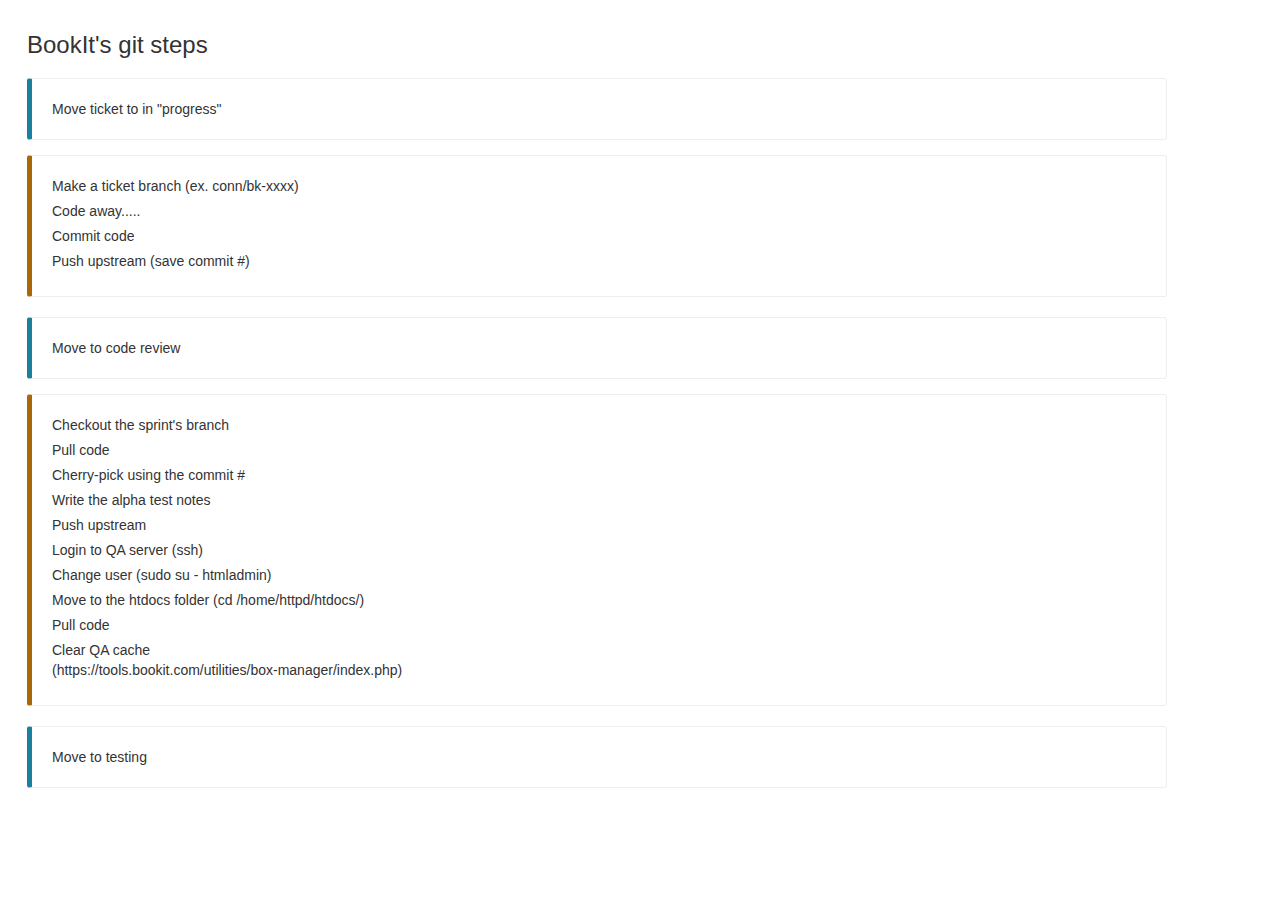
==== popup.html @ b6a2b2f3 "first commit" ====
﻿<!DOCTYPE html>
<html>
    <head>
        <link rel="stylesheet" href="css/bootstrap.min.css">
        <link rel="stylesheet" href="css/main.css">
    </head>
    <body id="popup">
        <div>
            <div class="container">
                <h3>BookIt's git steps</h3>
                <div>
                    <p class="bs-callout bs-callout-info">Move ticket to in "progress"</p>
                    <ul class="bs-callout bs-callout-warning">
                        <li>Make a ticket branch (ex. conn/bk-xxxx)</li>
                        <li>Code away.....</li>
                        <li>Commit code</li>
                        <li>Push upstream (save commit #)</li>
                    </ul>
                </div>
                <div>
                    <p class="bs-callout bs-callout-info">Move to code review</p>
                    <ul class="bs-callout bs-callout-warning">
                        <li>Checkout the sprint's branch</li>
                        <li>Pull code</li>
                        <li>Cherry-pick using the commit #</li>
                        <li>Write the alpha test notes</li>
                        <li>Push upstream</li>
                        <li>Login to QA server (ssh)</li>
                        <li>Change user (sudo su - htmladmin)</li>
                        <li>Move to the htdocs folder (cd /home/httpd/htdocs/)</li>
                        <li>Pull code</li>
                        <li>Clear QA cache <br/>(https://tools.bookit.com/utilities/box-manager/index.php)</li>
                    </ul>
                </div>
                <div>
                    <p class="bs-callout bs-callout-info">Move to testing</p>
                </div>
            </div>
        </div>
    </body>
</html>
---- css/main.css ----
body {
  font-family: Helvetica, sans-serif;
}

#popup {
  min-width: 500px;
  width: 500px;
  min-height: 10px;
  height: 300px;
  margin: 12px;
  -webkit-user-select: none;
  -moz-user-select: none;
  -ms-user-select: none;
  user-select: none;
}

.bs-callout {
    padding: 20px;
    margin: 20px 0;
    border: 1px solid #eee;
    border-left-width: 5px;
    border-radius: 3px
}

.bs-callout li {
    margin-top: 0;
    margin-bottom: 5px;
    list-style-type: none;
}

.bs-callout h4 {
    margin-top: 0;
    margin-bottom: 5px
}

.bs-callout p:last-child {
    margin-bottom: 0
}

.bs-callout code {
    border-radius: 3px
}

.bs-callout+.bs-callout {
    margin-top: -5px
}

.bs-callout-danger {
    border-left-color: #ce4844
}

.bs-callout-danger h4 {
    color: #ce4844
}

.bs-callout-warning {
    border-left-color: #aa6708
}

.bs-callout-warning h4 {
    color: #aa6708
}

.bs-callout-info {
    border-left-color: #1b809e
}

.bs-callout-info h4 {
    color: #1b809e
}
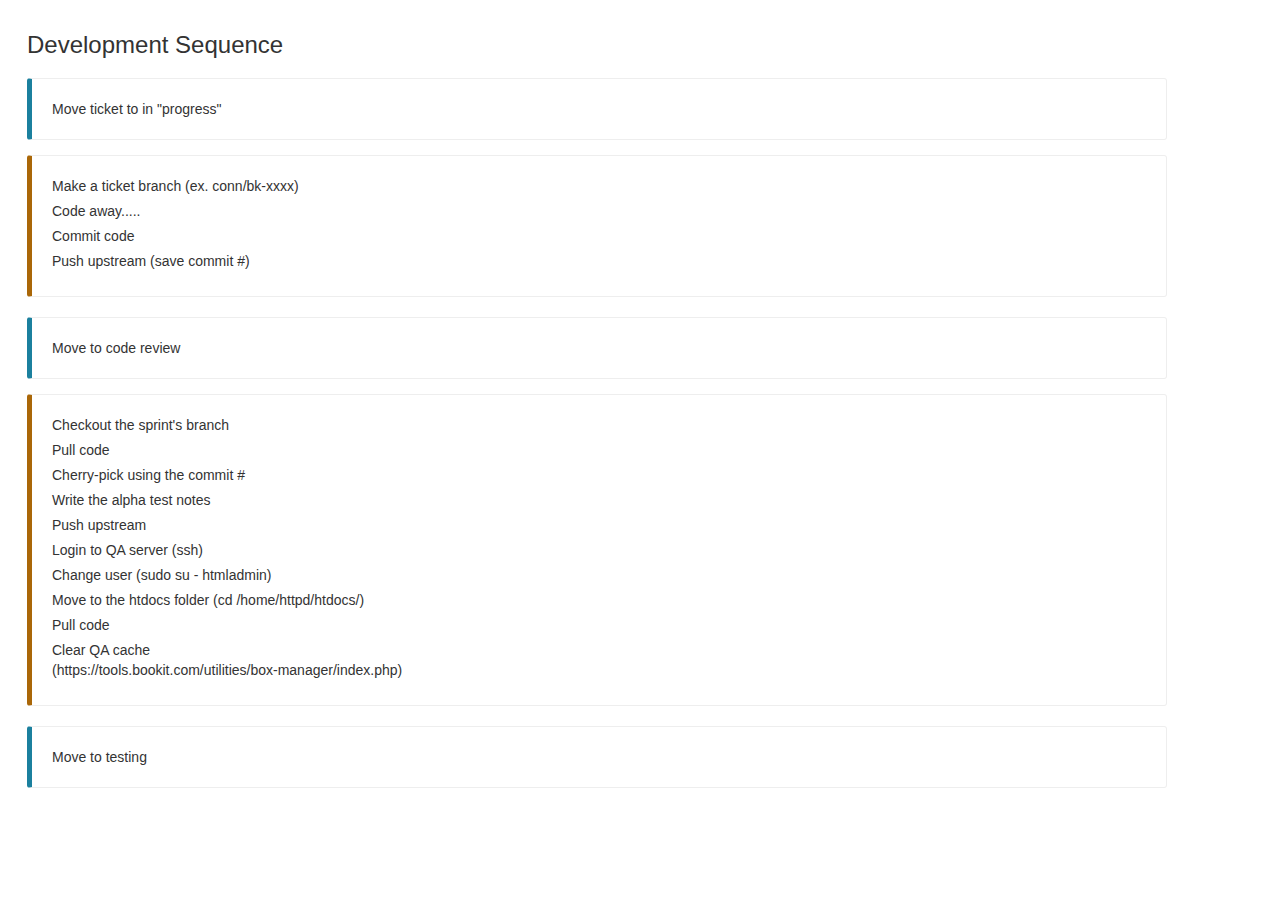
==== commit 3489b061: "changed page title" ====
--- a/popup.html
+++ b/popup.html
@@ -7,7 +7,7 @@
     <body id="popup">
         <div>
             <div class="container">
-                <h3>BookIt's git steps</h3>
+                <h3>Development Sequence</h3>
                 <div>
                     <p class="bs-callout bs-callout-info">Move ticket to in "progress"</p>
                     <ul class="bs-callout bs-callout-warning">
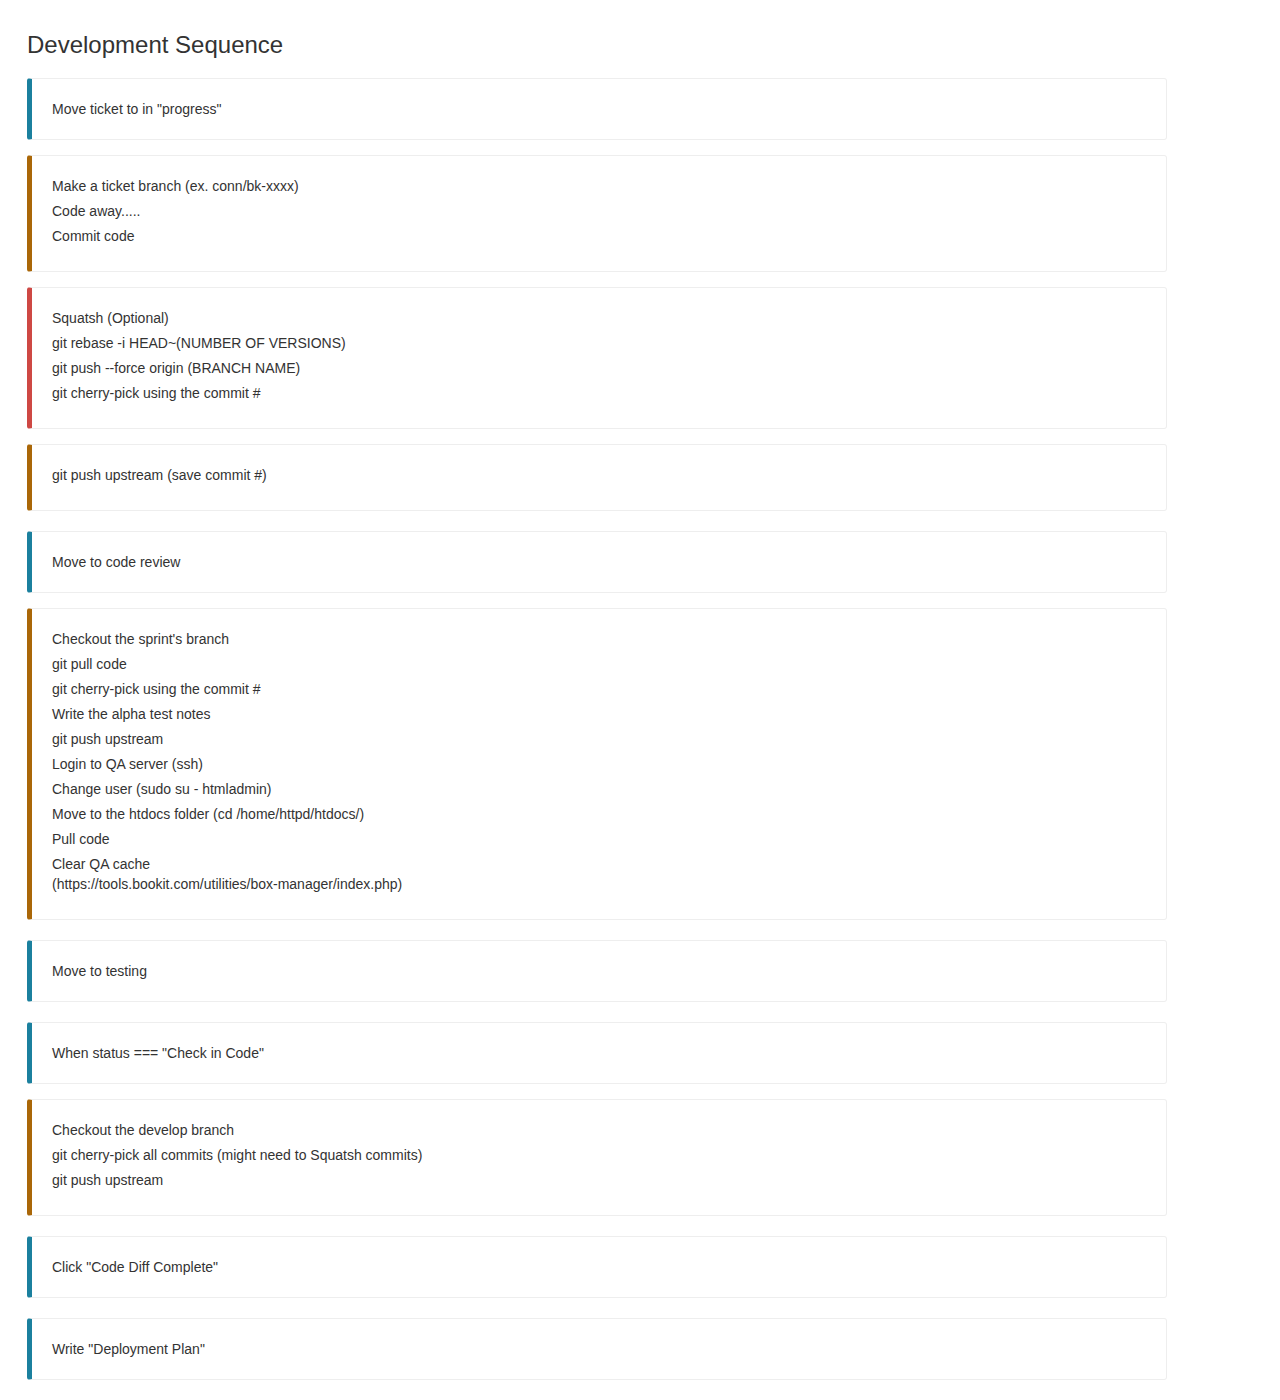
==== commit 947f1e7f: "fixed spelling" ====
--- a/popup.html
+++ b/popup.html
@@ -14,17 +14,25 @@
                         <li>Make a ticket branch (ex. conn/bk-xxxx)</li>
                         <li>Code away.....</li>
                         <li>Commit code</li>
-                        <li>Push upstream (save commit #)</li>
+		    </ul>
+		    <ul class="bs-callout bs-callout-danger">
+			<li>Squatsh (Optional)</li>
+			<li>git rebase -i HEAD~(NUMBER OF VERSIONS)</li>
+			<li>git push --force origin (BRANCH NAME)</li>
+			<li>git cherry-pick using the commit #</li>
+		    </ul>
+		    <ul class="bs-callout bs-callout-warning">
+			<li>git push upstream (save commit #)</li>
                     </ul>
                 </div>
                 <div>
                     <p class="bs-callout bs-callout-info">Move to code review</p>
                     <ul class="bs-callout bs-callout-warning">
                         <li>Checkout the sprint's branch</li>
-                        <li>Pull code</li>
-                        <li>Cherry-pick using the commit #</li>
+                        <li>git pull code</li>
+                        <li>git cherry-pick using the commit #</li>
                         <li>Write the alpha test notes</li>
-                        <li>Push upstream</li>
+                        <li>git push upstream</li>
                         <li>Login to QA server (ssh)</li>
                         <li>Change user (sudo su - htmladmin)</li>
                         <li>Move to the htdocs folder (cd /home/httpd/htdocs/)</li>
@@ -35,7 +43,21 @@
                 <div>
                     <p class="bs-callout bs-callout-info">Move to testing</p>
                 </div>
+                <div>
+                    <p class="bs-callout bs-callout-info">When status === "Check in Code"</p>
+		    <ul class="bs-callout bs-callout-warning">
+                        <li>Checkout the develop branch</li>
+                        <li>git cherry-pick all commits (might need to Squatsh commits)</li>
+                        <li>git push upstream</li>
+                    </ul>
+                </div>
+		<div>
+                    <p class="bs-callout bs-callout-info">Click "Code Diff Complete"</p>
+                </div>
+		<div>
+                    <p class="bs-callout bs-callout-info">Write "Deployment Plan"</p>
+                </div>
             </div>
         </div>
     </body>
-</html>+</html>
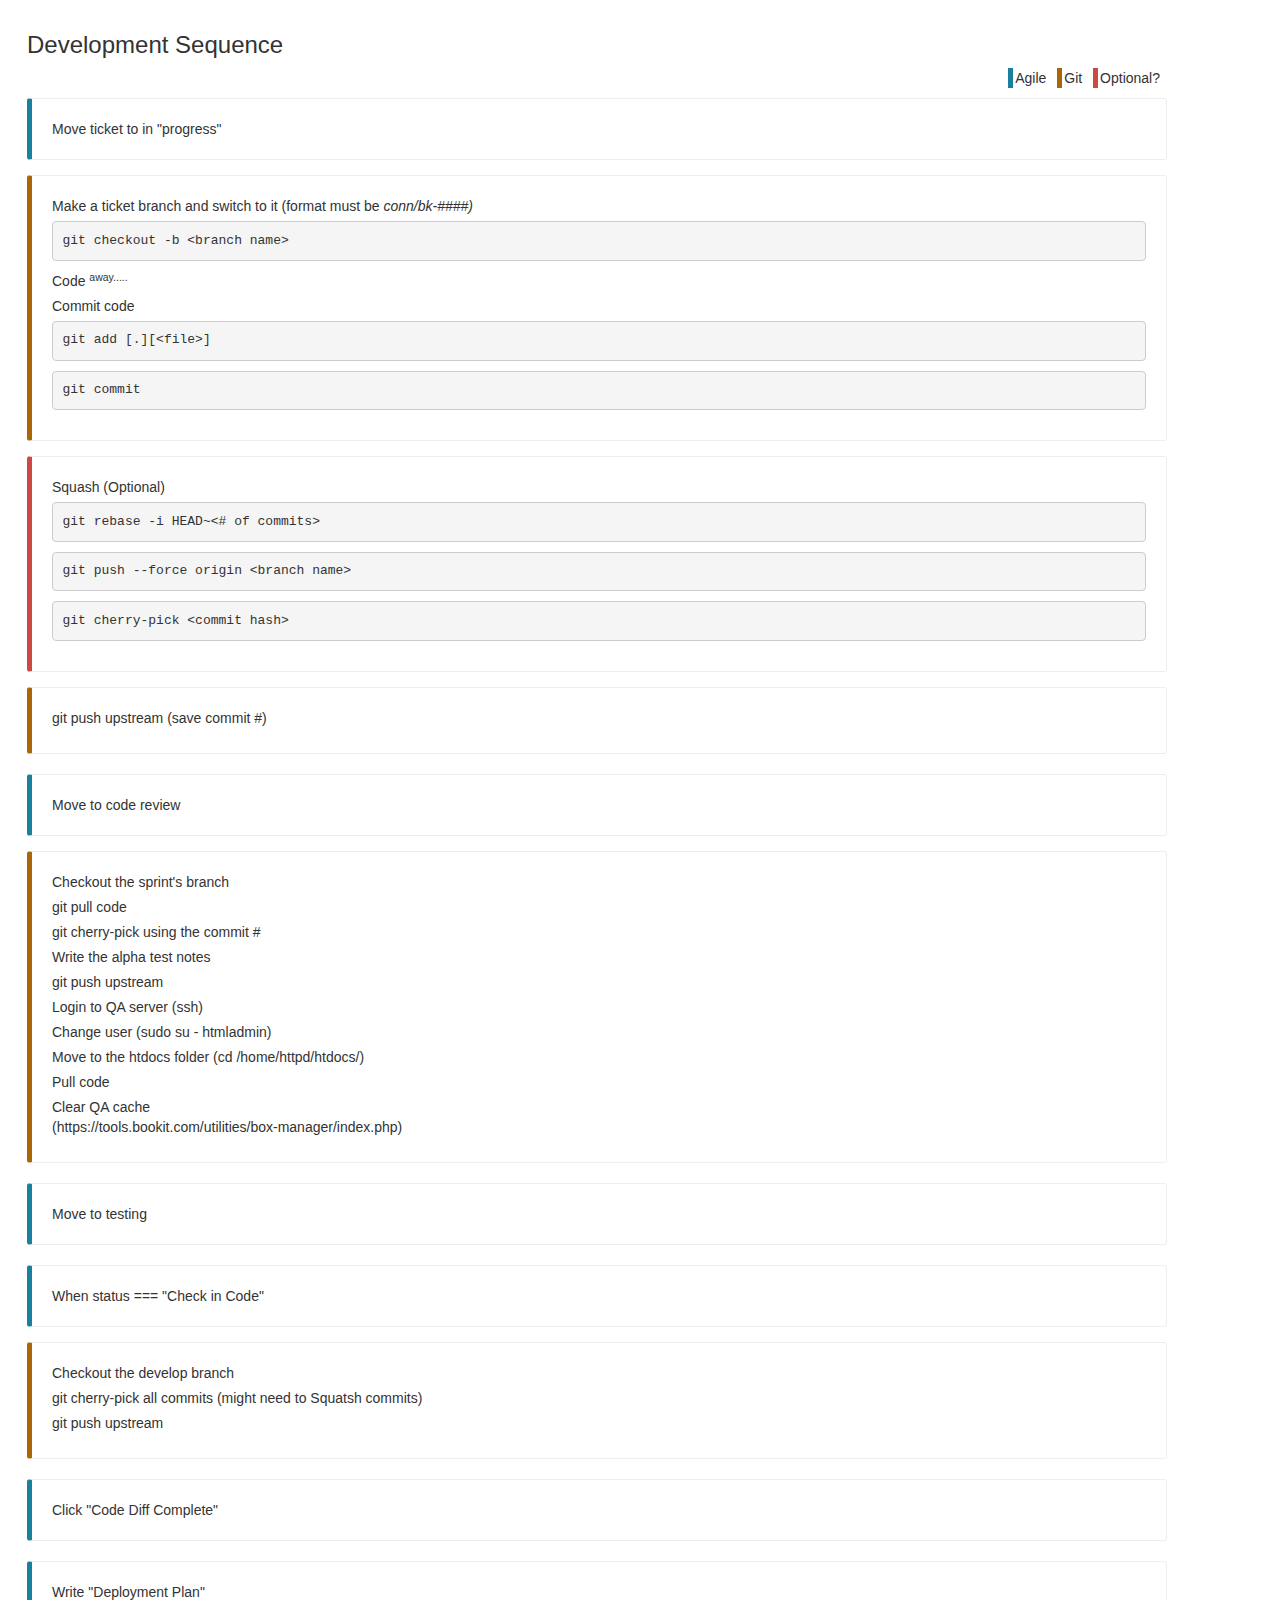
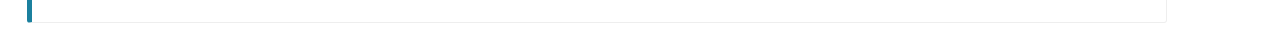
==== commit 6b8f5aa6: "Adds new stylings and color descriptions" ====
--- a/popup.html
+++ b/popup.html
@@ -1,63 +1,82 @@
 ﻿<!DOCTYPE html>
 <html>
-    <head>
-        <link rel="stylesheet" href="css/bootstrap.min.css">
-        <link rel="stylesheet" href="css/main.css">
-    </head>
-    <body id="popup">
-        <div>
-            <div class="container">
-                <h3>Development Sequence</h3>
-                <div>
-                    <p class="bs-callout bs-callout-info">Move ticket to in "progress"</p>
-                    <ul class="bs-callout bs-callout-warning">
-                        <li>Make a ticket branch (ex. conn/bk-xxxx)</li>
-                        <li>Code away.....</li>
-                        <li>Commit code</li>
-		    </ul>
-		    <ul class="bs-callout bs-callout-danger">
-			<li>Squatsh (Optional)</li>
-			<li>git rebase -i HEAD~(NUMBER OF VERSIONS)</li>
-			<li>git push --force origin (BRANCH NAME)</li>
-			<li>git cherry-pick using the commit #</li>
-		    </ul>
-		    <ul class="bs-callout bs-callout-warning">
-			<li>git push upstream (save commit #)</li>
-                    </ul>
-                </div>
-                <div>
-                    <p class="bs-callout bs-callout-info">Move to code review</p>
-                    <ul class="bs-callout bs-callout-warning">
-                        <li>Checkout the sprint's branch</li>
-                        <li>git pull code</li>
-                        <li>git cherry-pick using the commit #</li>
-                        <li>Write the alpha test notes</li>
-                        <li>git push upstream</li>
-                        <li>Login to QA server (ssh)</li>
-                        <li>Change user (sudo su - htmladmin)</li>
-                        <li>Move to the htdocs folder (cd /home/httpd/htdocs/)</li>
-                        <li>Pull code</li>
-                        <li>Clear QA cache <br/>(https://tools.bookit.com/utilities/box-manager/index.php)</li>
-                    </ul>
-                </div>
-                <div>
-                    <p class="bs-callout bs-callout-info">Move to testing</p>
-                </div>
-                <div>
-                    <p class="bs-callout bs-callout-info">When status === "Check in Code"</p>
-		    <ul class="bs-callout bs-callout-warning">
-                        <li>Checkout the develop branch</li>
-                        <li>git cherry-pick all commits (might need to Squatsh commits)</li>
-                        <li>git push upstream</li>
-                    </ul>
-                </div>
+	<head>
+		<link rel="stylesheet" href="css/bootstrap.min.css">
+		<link rel="stylesheet" href="css/main.css">
+	</head>
+	<body id="popup">
 		<div>
-                    <p class="bs-callout bs-callout-info">Click "Code Diff Complete"</p>
-                </div>
-		<div>
-                    <p class="bs-callout bs-callout-info">Write "Deployment Plan"</p>
-                </div>
-            </div>
-        </div>
-    </body>
+			<div class="container">
+				<h3 class="title">Development Sequence</h3>
+				<div class="colorDesc">
+					<div class="shapeDiv">
+						<div class="rectangle-info"></div>
+						<p class="shapeDesc">Agile</p>
+					</div>
+					<div class="shapeDiv">
+						<div class="rectangle-warning"></div>
+						<p class="shapeDesc">Git</p>
+					</div>
+					<div class="shapeDiv">
+						<div class="rectangle-danger"></div>
+						<p class="shapeDesc">Optional?</p>
+					</div>
+				</div>
+				<div class="stepsContainer">
+					<div>
+						<p class="bs-callout bs-callout-info">Move ticket to in "progress"</p>
+						<ul class="bs-callout bs-callout-warning">
+							<li>Make a ticket branch and switch to it (format must be <i>conn/bk-####)</i></li>
+							<li><pre>git checkout -b &lt;branch name&gt;</pre></li>
+							<li>Code <sup>away.....</sup></li>
+							<li>Commit code</li>
+							<li><pre>git add [.][&lt;file&gt;]</pre></li>
+							<li><pre>git commit</pre></li>
+						</ul>
+						<ul class="bs-callout bs-callout-danger">
+							<li>Squash (Optional)</li>
+							<li><pre>git rebase -i HEAD~&lt;# of commits&gt;</pre></li>
+							<li><pre>git push --force origin &lt;branch name&gt;</pre></li>
+							<li><pre>git cherry-pick &lt;commit hash&gt;</pre></li>
+						</ul>
+						<ul class="bs-callout bs-callout-warning">
+							<li>git push upstream (save commit #)</li>
+						</ul>
+					</div>
+					<div>
+						<p class="bs-callout bs-callout-info">Move to code review</p>
+						<ul class="bs-callout bs-callout-warning">
+							<li>Checkout the sprint's branch</li>
+							<li>git pull code</li>
+							<li>git cherry-pick using the commit #</li>
+							<li>Write the alpha test notes</li>
+							<li>git push upstream</li>
+							<li>Login to QA server (ssh)</li>
+							<li>Change user (sudo su - htmladmin)</li>
+							<li>Move to the htdocs folder (cd /home/httpd/htdocs/)</li>
+							<li>Pull code</li>
+							<li>Clear QA cache <br/>(https://tools.bookit.com/utilities/box-manager/index.php)</li>
+						</ul>
+					</div>
+					<div>
+						<p class="bs-callout bs-callout-info">Move to testing</p>
+					</div>
+					<div>
+						<p class="bs-callout bs-callout-info">When status === "Check in Code"</p>
+						<ul class="bs-callout bs-callout-warning">
+							<li>Checkout the develop branch</li>
+							<li>git cherry-pick all commits (might need to Squatsh commits)</li>
+							<li>git push upstream</li>
+						</ul>
+					</div>
+					<div>
+						<p class="bs-callout bs-callout-info">Click "Code Diff Complete"</p>
+					</div>
+					<div>
+						<p class="bs-callout bs-callout-info">Write "Deployment Plan"</p>
+					</div>
+				</div>
+			</div>
+		</div>
+	</body>
 </html>
--- a/css/main.css
+++ b/css/main.css
@@ -69,3 +69,44 @@
     color: #1b809e
 }
 
+.title {}
+
+.colorDesc {
+	float: right;
+}
+
+/* TODO: Shapes namespace here */
+.shapeDiv {
+	margin-right: 7px;
+	display: inline-block;
+}
+	p.shapeDesc {
+		display: inline-block;
+	}
+	/* TODO: Rectangles inheritance, change colors */
+	.rectangle-info {
+		height: 20px;
+		width: 5px;
+		background-color: #1b809e;
+		float: left;
+		margin-right: 2px;
+	}
+	.rectangle-warning {
+		height: 20px;
+		width: 5px;
+		background-color: #aa6708;
+		float: left;
+		margin-right: 2px;
+	}
+	.rectangle-danger {
+		height: 20px;
+		width: 5px;
+		background-color: #ce4844;
+		float: left;
+		margin-right: 2px;
+	}
+
+.stepsContainer {
+	clear: both;
+}
+
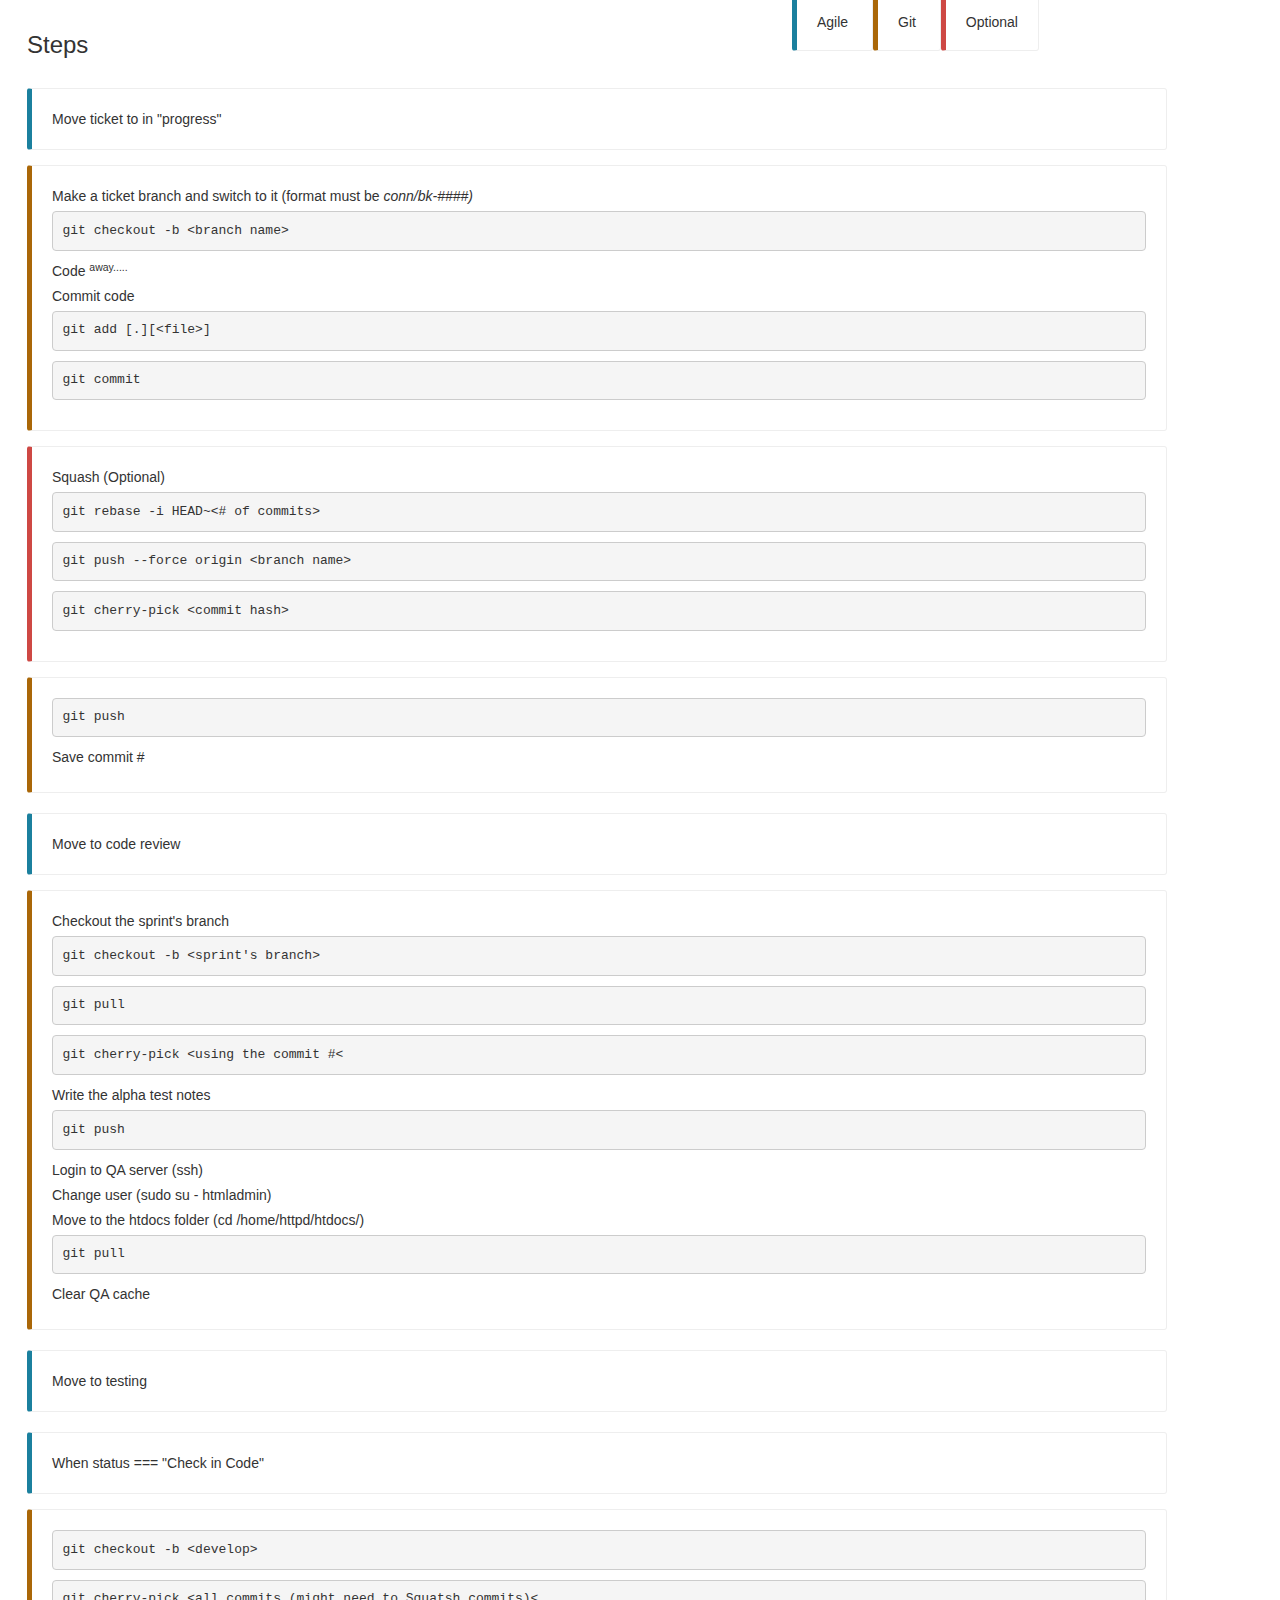
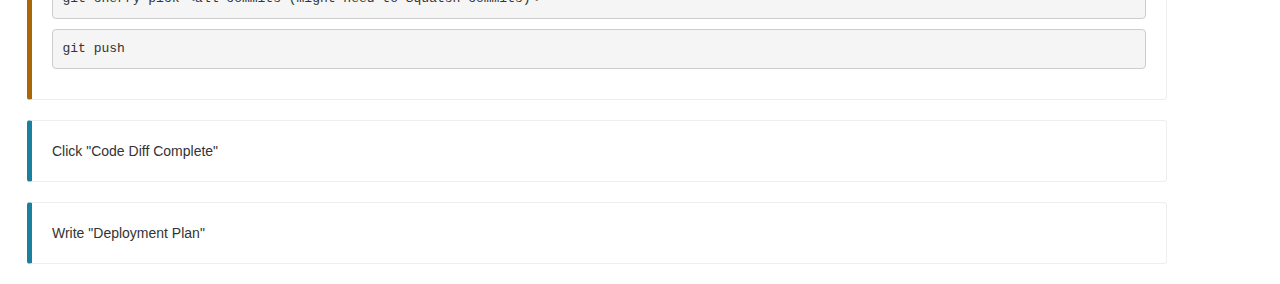
==== commit bd31983d: "fixed format" ====
--- a/popup.html
+++ b/popup.html
@@ -1,4 +1,4 @@
-﻿<!DOCTYPE html>
+<!DOCTYPE html>
 <html>
 	<head>
 		<link rel="stylesheet" href="css/bootstrap.min.css">
@@ -7,21 +7,24 @@
 	<body id="popup">
 		<div>
 			<div class="container">
-				<h3 class="title">Development Sequence</h3>
-				<div class="colorDesc">
-					<div class="shapeDiv">
-						<div class="rectangle-info"></div>
-						<p class="shapeDesc">Agile</p>
-					</div>
-					<div class="shapeDiv">
-						<div class="rectangle-warning"></div>
-						<p class="shapeDesc">Git</p>
-					</div>
-					<div class="shapeDiv">
-						<div class="rectangle-danger"></div>
-						<p class="shapeDesc">Optional?</p>
-					</div>
-				</div>
+                <div class="row">
+                    <div class="col-md-8 col-sd-8">
+                        <h3 class="title">Steps</h3>
+                    </div>
+                    <div class="col-md-4 col-sd-4">
+                        <div class="row">
+                            <spam class="col-sd-4 bs-callout bs-callout-info">
+                                Agile
+                            </spam>
+                            <spam class="col-sd-4 bs-callout bs-callout-warning">
+                                Git
+                            </spam>
+                            <spam class="col-sd-4 bs-callout bs-callout-danger">
+                                Optional
+                            </spam>
+                        </div>
+                    </div>
+                </div>
 				<div class="stepsContainer">
 					<div>
 						<p class="bs-callout bs-callout-info">Move ticket to in "progress"</p>
@@ -40,22 +43,24 @@
 							<li><pre>git cherry-pick &lt;commit hash&gt;</pre></li>
 						</ul>
 						<ul class="bs-callout bs-callout-warning">
-							<li>git push upstream (save commit #)</li>
+                            <li><pre>git push</pre></li>
+							<li>Save commit #</li>
 						</ul>
 					</div>
 					<div>
 						<p class="bs-callout bs-callout-info">Move to code review</p>
 						<ul class="bs-callout bs-callout-warning">
 							<li>Checkout the sprint's branch</li>
-							<li>git pull code</li>
-							<li>git cherry-pick using the commit #</li>
+                            <li><pre>git checkout -b &lt;sprint's branch&gt;</pre></li>
+                            <li><pre>git pull</pre></li>
+                            <li><pre>git cherry-pick &lt;using the commit #&lt;</pre></li>
 							<li>Write the alpha test notes</li>
-							<li>git push upstream</li>
+                            <li><pre>git push</pre></li>
 							<li>Login to QA server (ssh)</li>
 							<li>Change user (sudo su - htmladmin)</li>
 							<li>Move to the htdocs folder (cd /home/httpd/htdocs/)</li>
-							<li>Pull code</li>
-							<li>Clear QA cache <br/>(https://tools.bookit.com/utilities/box-manager/index.php)</li>
+							<li><pre>git pull</pre></li>
+                            <li>Clear QA cache</li>
 						</ul>
 					</div>
 					<div>
@@ -64,9 +69,9 @@
 					<div>
 						<p class="bs-callout bs-callout-info">When status === "Check in Code"</p>
 						<ul class="bs-callout bs-callout-warning">
-							<li>Checkout the develop branch</li>
-							<li>git cherry-pick all commits (might need to Squatsh commits)</li>
-							<li>git push upstream</li>
+							<li><pre>git checkout -b &lt;develop&gt;</pre></li>
+                            <li><pre>git cherry-pick &lt;all commits (might need to Squatsh commits)&lt;</pre></li>
+                            <li><pre>git push</pre></li>
 						</ul>
 					</div>
 					<div>
@@ -79,4 +84,4 @@
 			</div>
 		</div>
 	</body>
-</html>
+</html>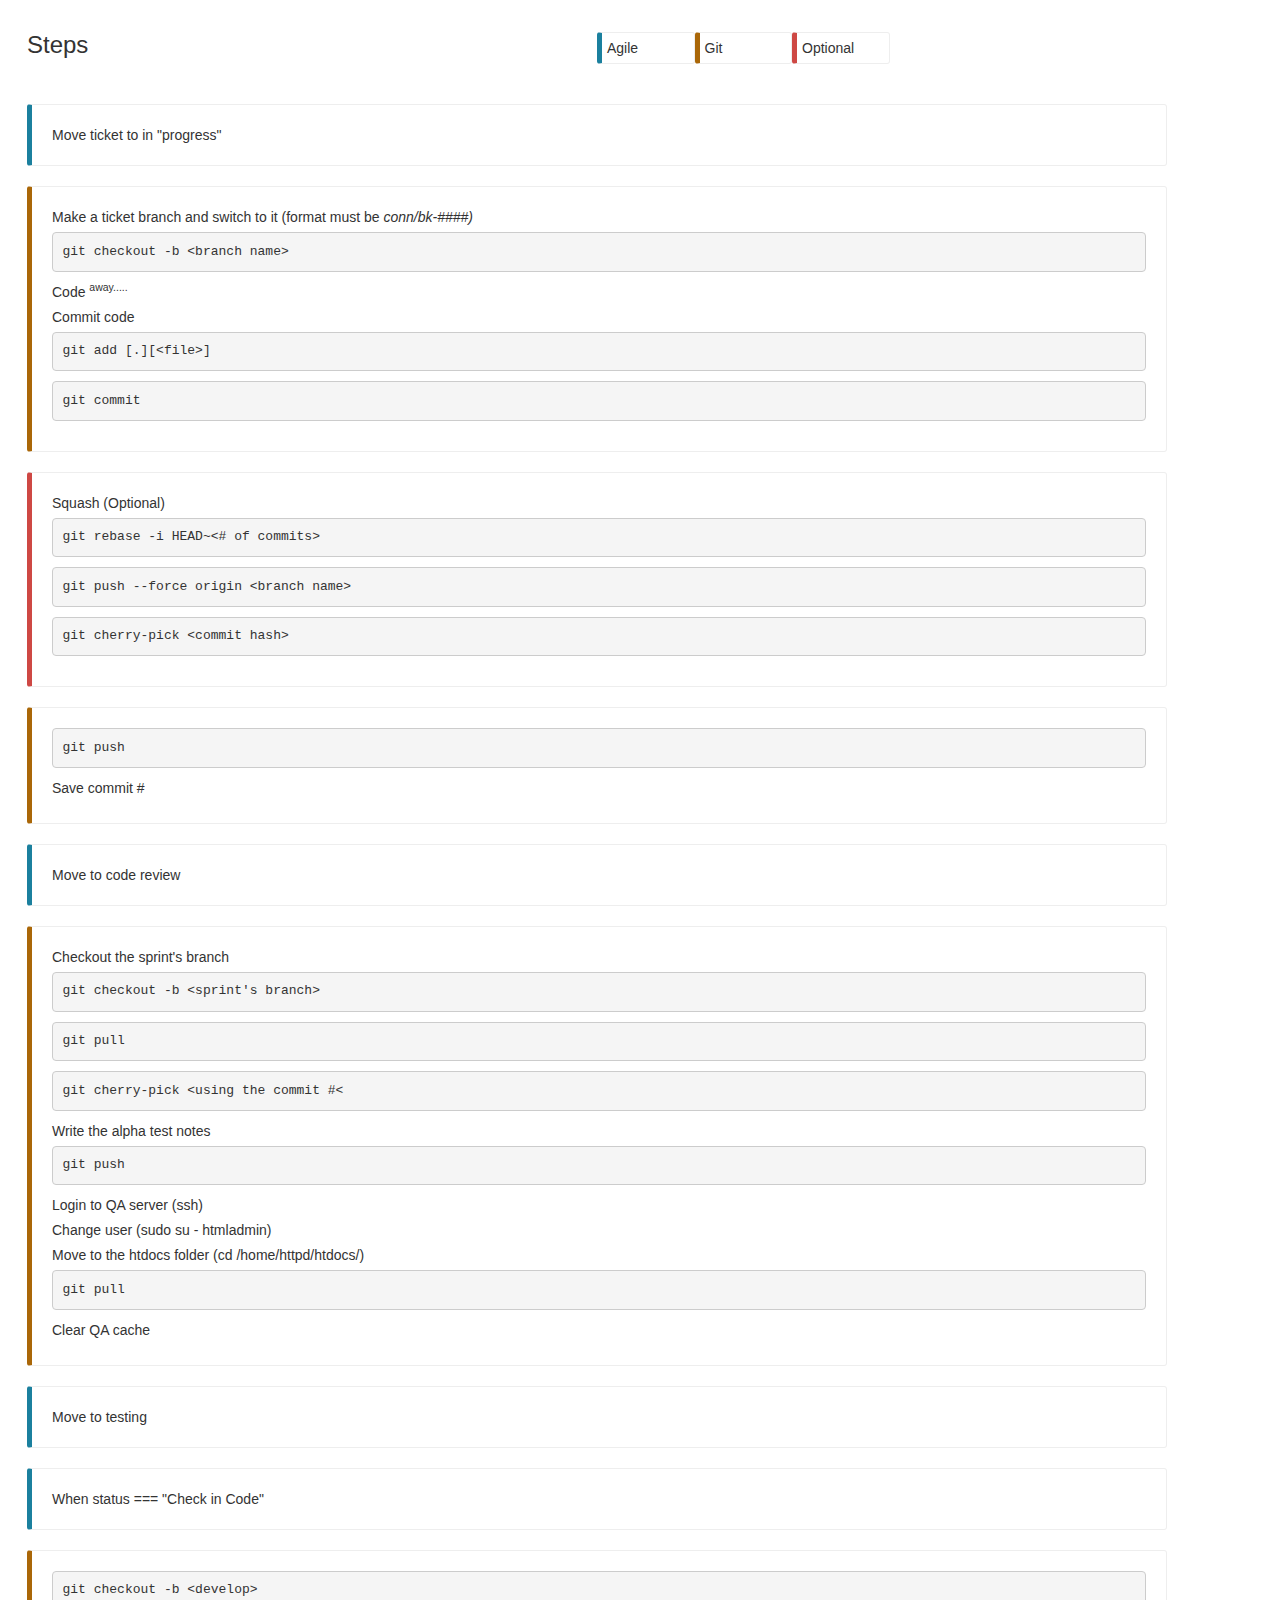
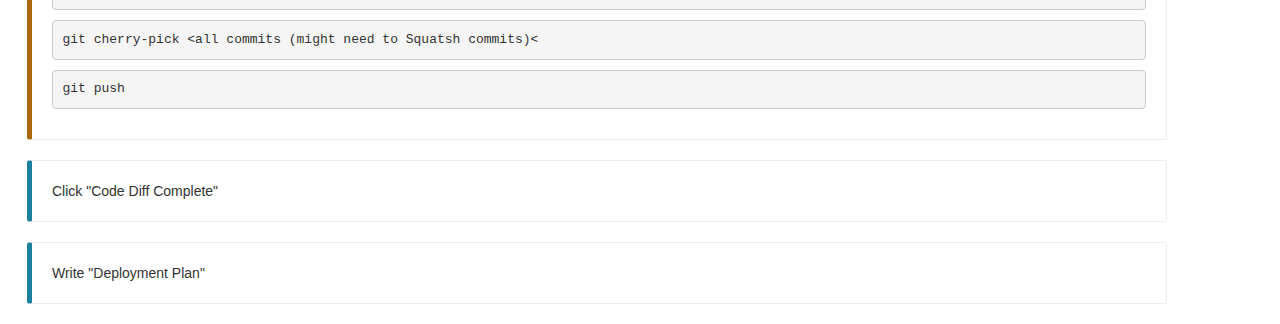
==== commit 3afcaa6a: "working on the style" ====
--- a/popup.html
+++ b/popup.html
@@ -8,18 +8,18 @@
 		<div>
 			<div class="container">
                 <div class="row">
-                    <div class="col-md-8 col-sd-8">
+                    <div class="col-md-6 col-xs-6">
                         <h3 class="title">Steps</h3>
                     </div>
-                    <div class="col-md-4 col-sd-4">
+                    <div class="col-md-6 col-xs-6">
                         <div class="row">
-                            <spam class="col-sd-4 bs-callout bs-callout-info">
+                            <spam class="col-md-2 col-sm-2 bs-callout-sm bs-callout-info">
                                 Agile
                             </spam>
-                            <spam class="col-sd-4 bs-callout bs-callout-warning">
+                            <spam class="col-md-2 col-sm-2 bs-callout-sm bs-callout-warning">
                                 Git
                             </spam>
-                            <spam class="col-sd-4 bs-callout bs-callout-danger">
+                            <spam class="col-md-2 col-sm-2 bs-callout-sm bs-callout-danger">
                                 Optional
                             </spam>
                         </div>
--- a/css/main.css
+++ b/css/main.css
@@ -16,6 +16,14 @@
 
 .bs-callout {
     padding: 20px;
+    margin: 20px 0;
+    border: 1px solid #eee;
+    border-left-width: 5px;
+    border-radius: 3px
+}
+
+.bs-callout-sm {
+    padding: 5px;
     margin: 20px 0;
     border: 1px solid #eee;
     border-left-width: 5px;
@@ -41,10 +49,6 @@
     border-radius: 3px
 }
 
-.bs-callout+.bs-callout {
-    margin-top: -5px
-}
-
 .bs-callout-danger {
     border-left-color: #ce4844
 }
@@ -68,45 +72,3 @@
 .bs-callout-info h4 {
     color: #1b809e
 }
-
-.title {}
-
-.colorDesc {
-	float: right;
-}
-
-/* TODO: Shapes namespace here */
-.shapeDiv {
-	margin-right: 7px;
-	display: inline-block;
-}
-	p.shapeDesc {
-		display: inline-block;
-	}
-	/* TODO: Rectangles inheritance, change colors */
-	.rectangle-info {
-		height: 20px;
-		width: 5px;
-		background-color: #1b809e;
-		float: left;
-		margin-right: 2px;
-	}
-	.rectangle-warning {
-		height: 20px;
-		width: 5px;
-		background-color: #aa6708;
-		float: left;
-		margin-right: 2px;
-	}
-	.rectangle-danger {
-		height: 20px;
-		width: 5px;
-		background-color: #ce4844;
-		float: left;
-		margin-right: 2px;
-	}
-
-.stepsContainer {
-	clear: both;
-}
-
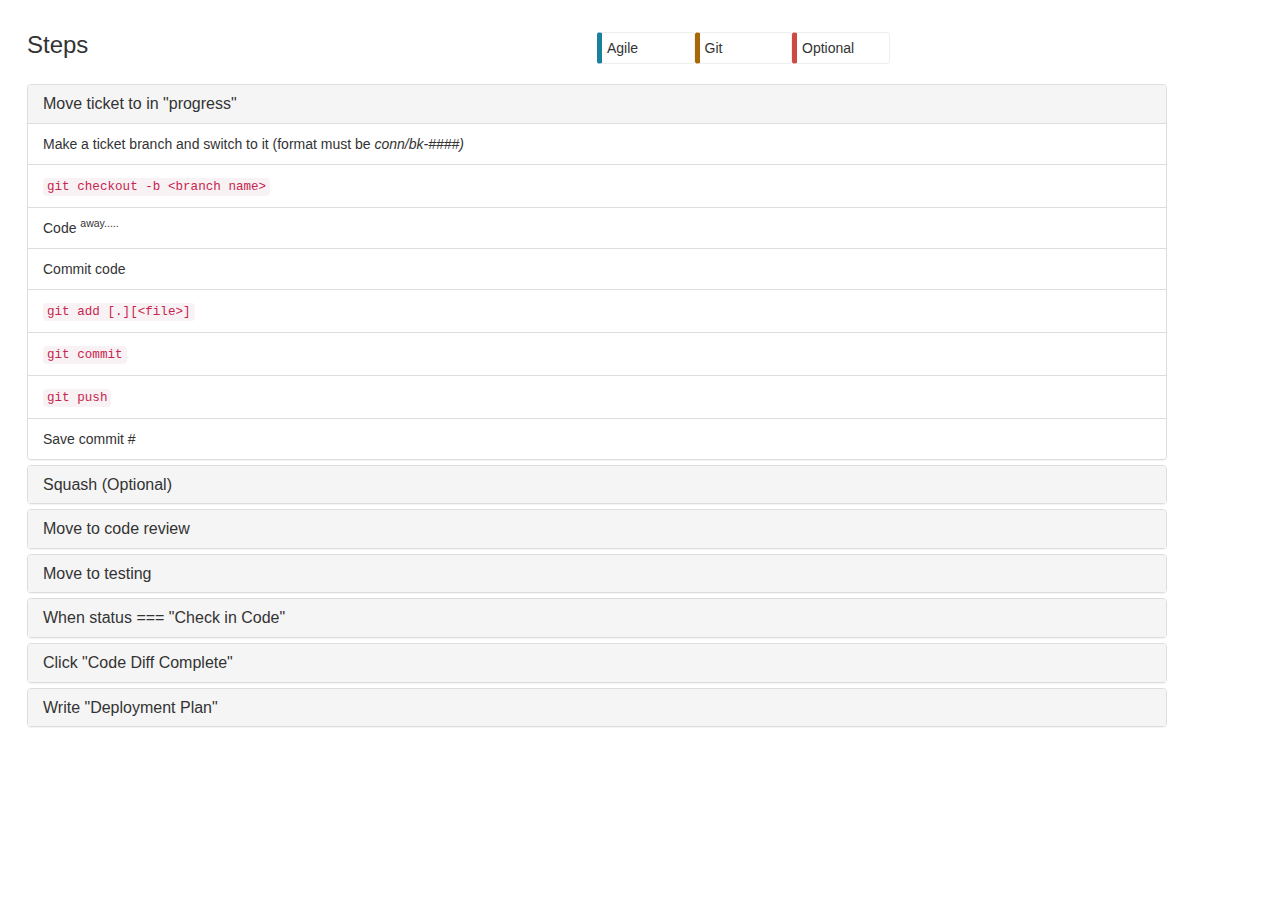
==== commit 90f4038a: "refactoring to use accordions UI is ready next step saving the selected accordion" ====
--- a/popup.html
+++ b/popup.html
@@ -1,8 +1,11 @@
 <!DOCTYPE html>
 <html>
 	<head>
-		<link rel="stylesheet" href="css/bootstrap.min.css">
-		<link rel="stylesheet" href="css/main.css">
+		<link rel="stylesheet" href="css/lib/bootstrap.min.css">
+		<link rel="stylesheet" href="css/app/main.css">
+        <script type="text/javascript" src="js/lib/jquery-1.11.2.min.js"></script>
+        <script type="text/javascript" src="js/lib/bootstrap.min.js"></script>
+        <script type="text/javascript" src="js/app/app.js"></script>
 	</head>
 	<body id="popup">
 		<div>
@@ -26,60 +29,126 @@
                     </div>
                 </div>
 				<div class="stepsContainer">
-					<div>
-						<p class="bs-callout bs-callout-info">Move ticket to in "progress"</p>
-						<ul class="bs-callout bs-callout-warning">
-							<li>Make a ticket branch and switch to it (format must be <i>conn/bk-####)</i></li>
-							<li><pre>git checkout -b &lt;branch name&gt;</pre></li>
-							<li>Code <sup>away.....</sup></li>
-							<li>Commit code</li>
-							<li><pre>git add [.][&lt;file&gt;]</pre></li>
-							<li><pre>git commit</pre></li>
-						</ul>
-						<ul class="bs-callout bs-callout-danger">
-							<li>Squash (Optional)</li>
-							<li><pre>git rebase -i HEAD~&lt;# of commits&gt;</pre></li>
-							<li><pre>git push --force origin &lt;branch name&gt;</pre></li>
-							<li><pre>git cherry-pick &lt;commit hash&gt;</pre></li>
-						</ul>
-						<ul class="bs-callout bs-callout-warning">
-                            <li><pre>git push</pre></li>
-							<li>Save commit #</li>
-						</ul>
-					</div>
-					<div>
-						<p class="bs-callout bs-callout-info">Move to code review</p>
-						<ul class="bs-callout bs-callout-warning">
-							<li>Checkout the sprint's branch</li>
-                            <li><pre>git checkout -b &lt;sprint's branch&gt;</pre></li>
-                            <li><pre>git pull</pre></li>
-                            <li><pre>git cherry-pick &lt;using the commit #&lt;</pre></li>
-							<li>Write the alpha test notes</li>
-                            <li><pre>git push</pre></li>
-							<li>Login to QA server (ssh)</li>
-							<li>Change user (sudo su - htmladmin)</li>
-							<li>Move to the htdocs folder (cd /home/httpd/htdocs/)</li>
-							<li><pre>git pull</pre></li>
-                            <li>Clear QA cache</li>
-						</ul>
-					</div>
-					<div>
-						<p class="bs-callout bs-callout-info">Move to testing</p>
-					</div>
-					<div>
-						<p class="bs-callout bs-callout-info">When status === "Check in Code"</p>
-						<ul class="bs-callout bs-callout-warning">
-							<li><pre>git checkout -b &lt;develop&gt;</pre></li>
-                            <li><pre>git cherry-pick &lt;all commits (might need to Squatsh commits)&lt;</pre></li>
-                            <li><pre>git push</pre></li>
-						</ul>
-					</div>
-					<div>
-						<p class="bs-callout bs-callout-info">Click "Code Diff Complete"</p>
-					</div>
-					<div>
-						<p class="bs-callout bs-callout-info">Write "Deployment Plan"</p>
-					</div>
+                    <div class="panel-group" id="accordion" role="tablist" aria-multiselectable="true">
+                        <div class="panel panel-default">
+                            <div class="panel-heading" role="tab" id="heading1">
+                                <h4 class="panel-title">
+                                    <a data-toggle="collapse" data-parent="#accordion" href="#collapse1" aria-expanded="false" aria-controls="collapse1">
+                                        Move ticket to in "progress"
+                                    </a>    
+                                </h4>
+                            </div>
+                            <div id="collapse1" class="panel-collapse collapse in" role="tabpanel" aria-labelledby="heading1">
+                                <ul class="list-group">
+                                    <li class="list-group-item">Make a ticket branch and switch to it (format must be <i>conn/bk-####)</i></li>
+                                    <li class="list-group-item"><code>git checkout -b &lt;branch name&gt;</code></li>
+                                    <li class="list-group-item">Code <sup>away.....</sup></li>
+                                    <li class="list-group-item">Commit code</li>
+                                    <li class="list-group-item"><code>git add [.][&lt;file&gt;]</code></li>
+                                    <li class="list-group-item"><code>git commit</code></li>
+                                    <li class="list-group-item"><code>git push</code></li>
+                                    <li class="list-group-item">Save commit #</li>
+                                </ul>
+                            </div>
+                        </div>
+                        <div class="panel panel-default">
+                            <div class="panel-heading" role="tab" id="heading2">
+                                <h4 class="panel-title">
+                                    <a class="collapsed" data-toggle="collapse" data-parent="#accordion" href="#collapse2" aria-expanded="false" aria-controls="collapse2">
+                                        Squash (Optional)
+                                    </a>
+                                </h4>
+                            </div>
+                            <div id="collapse2" class="panel-collapse collapse" role="tabpanel" aria-labelledby="heading2">
+                                <ul class="list-group">
+                                    <li class="list-group-item"><code>git rebase -i HEAD~&lt;# of commits&gt;</code></li>
+                                    <li class="list-group-item"><code>git push --force origin &lt;branch name&gt;</code></li>
+                                    <li class="list-group-item"><code>git cherry-pick &lt;commit hash&gt;</code></li>
+                                </ul>
+                            </div>
+                        </div>
+                        <div class="panel panel-default">
+                            <div class="panel-heading" role="tab" id="heading3">
+                                <h4 class="panel-title">
+                                    <a class="collapsed" data-toggle="collapse" data-parent="#accordion" href="#collapse3" aria-expanded="false" aria-controls="collapse3">
+                                        Move to code review
+                                    </a>
+                                </h4>
+                            </div>
+                            <div id="collapse3" class="panel-collapse collapse" role="tabpanel" aria-labelledby="heading3">
+                                <ul class="list-group">
+                                    <li class="list-group-item">Checkout the sprint's branch</li>
+                                    <li class="list-group-item"><code>git checkout -b &lt;sprint's branch&gt;</code></li>
+                                    <li class="list-group-item"><code>git pull</code></li>
+                                    <li class="list-group-item"><code>git cherry-pick &lt;using the commit #&lt;</code></li>
+                                    <li class="list-group-item">Write the alpha test notes</li>
+                                    <li class="list-group-item"><code>git push</code></li>
+                                </ul>
+                            </div>
+                        </div>
+                        <div class="panel panel-default">
+                            <div class="panel-heading" role="tab" id="heading4">
+                                <h4 class="panel-title">
+                                    <a class="collapsed" data-toggle="collapse" data-parent="#accordion" href="#collapse4" aria-expanded="false" aria-controls="collapse4">
+                                        Move to testing
+                                    </a>
+                                </h4>
+                            </div>
+                            <div id="collapse4" class="panel-collapse collapse" role="tabpanel" aria-labelledby="heading4">
+                                <ul class="list-group">
+                                    <li class="list-group-item">Login to QA server (ssh)</li>
+                                    <li class="list-group-item">Change user (sudo su - htmladmin)</li>
+                                    <li class="list-group-item">Move to the htdocs folder (cd /home/httpd/htdocs/)</li>
+                                    <li class="list-group-item"><code>git pull</code></li>
+                                    <li class="list-group-item">Clear QA cache</li>
+                                </ul>
+                            </div>
+                        </div>
+                        <div class="panel panel-default">
+                            <div class="panel-heading" role="tab" id="heading5">
+                                <h4 class="panel-title">
+                                    <a class="collapsed" data-toggle="collapse" data-parent="#accordion" href="#collapse5" aria-expanded="false" aria-controls="collapse5">
+                                        When status === "Check in Code"
+                                    </a>
+                                </h4>
+                            </div>
+                            <div id="collapse5" class="panel-collapse collapse" role="tabpanel" aria-labelledby="heading5">
+                                <ul class="list-group">
+                                    <li class="list-group-item"><code>git checkout -b &lt;develop&gt;</code></li>
+                                    <li class="list-group-item"><code>git cherry-pick &lt;all commits (might need to Squatsh commits)&lt;</code></li>
+                                    <li class="list-group-item"><code>git push</code></li>
+                                </ul>
+                            </div>
+                        </div>
+                        <div class="panel panel-default">
+                            <div class="panel-heading" role="tab" id="heading6">
+                                <h4 class="panel-title">
+                                    <a class="collapsed" data-toggle="collapse" data-parent="#accordion" href="#collapse6" aria-expanded="false" aria-controls="collapse6">
+                                        Click "Code Diff Complete"
+                                    </a>
+                                </h4>
+                            </div>
+                            <div id="collapse6" class="panel-collapse collapse" role="tabpanel" aria-labelledby="heading6">
+                                <ul class="list-group">
+                                    
+                                </ul>
+                            </div>
+                        </div>
+                        <div class="panel panel-default">
+                            <div class="panel-heading" role="tab" id="heading7">
+                                <h4 class="panel-title">
+                                    <a class="collapsed" data-toggle="collapse" data-parent="#accordion" href="#collapse7" aria-expanded="true" aria-controls="collapse7">
+                                        Write "Deployment Plan"
+                                    </a>
+                                </h4>
+                            </div>
+                            <div id="collapse7" class="panel-collapse collapse" role="tabpanel" aria-labelledby="heading7">
+                                <ul class="list-group">
+                                    
+                                </ul>
+                            </div>
+                        </div>
+                    </div>
 				</div>
 			</div>
 		</div>
--- a/css/app/main.css
+++ b/css/app/main.css
@@ -0,0 +1,74 @@
+body {
+  font-family: Helvetica, sans-serif;
+}
+
+#popup {
+  min-width: 500px;
+  width: 500px;
+  min-height: 10px;
+  height: 300px;
+  margin: 12px;
+  -webkit-user-select: none;
+  -moz-user-select: none;
+  -ms-user-select: none;
+  user-select: none;
+}
+
+.bs-callout {
+    padding: 20px;
+    margin: 20px 0;
+    border: 1px solid #eee;
+    border-left-width: 5px;
+    border-radius: 3px
+}
+
+.bs-callout-sm {
+    padding: 5px;
+    margin: 20px 0;
+    border: 1px solid #eee;
+    border-left-width: 5px;
+    border-radius: 3px
+}
+
+.bs-callout li {
+    margin-top: 0;
+    margin-bottom: 5px;
+    list-style-type: none;
+}
+
+.bs-callout h4 {
+    margin-top: 0;
+    margin-bottom: 5px
+}
+
+.bs-callout p:last-child {
+    margin-bottom: 0
+}
+
+.bs-callout code {
+    border-radius: 3px
+}
+
+.bs-callout-danger {
+    border-left-color: #ce4844
+}
+
+.bs-callout-danger h4 {
+    color: #ce4844
+}
+
+.bs-callout-warning {
+    border-left-color: #aa6708
+}
+
+.bs-callout-warning h4 {
+    color: #aa6708
+}
+
+.bs-callout-info {
+    border-left-color: #1b809e
+}
+
+.bs-callout-info h4 {
+    color: #1b809e
+}
